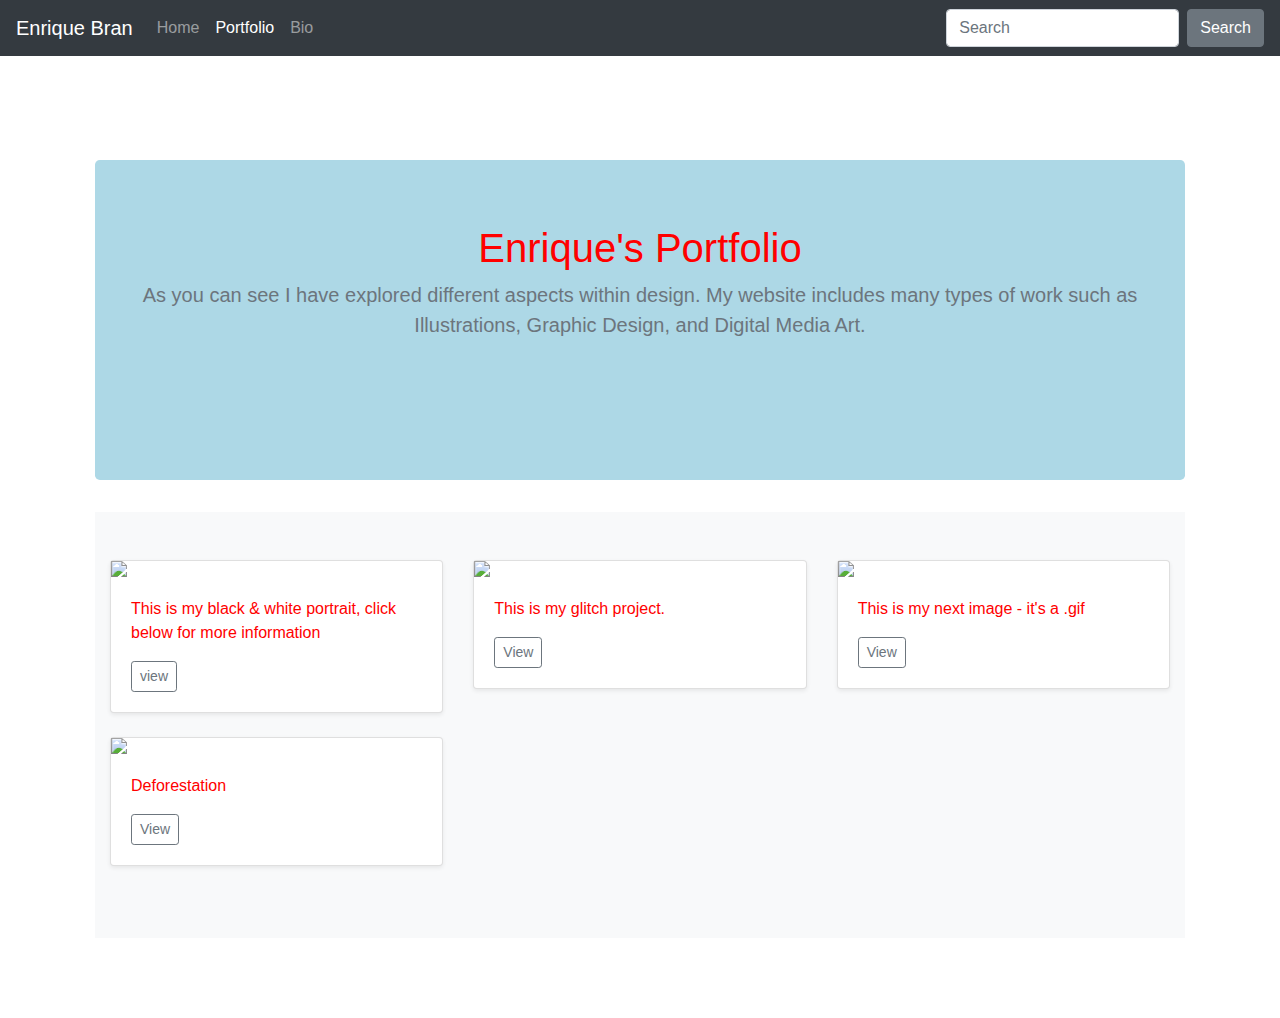
==== portfolio/index.html @ 24348348 "Update index.html" ====
<!DOCTYPE html>
<html lang="en">
  <head>
    <!-- This example is based off of the Bootstrap 4 Starter
    Template. It has been modified and additional examples have
    been added to demo a simple art portfolio. -->
    <meta charset="utf-8" />
    <meta
      name="viewport"
      content="width=device-width, initial-scale=1, shrink-to-fit=no"
    />
    <meta name="description" content="" />
    <meta
      name="author"
      content="Mark Otto, Jacob Thornton, and Bootstrap contributors"
    />
    <meta name="generator" content="Jekyll v4.1.1" />
    <title>Enrique's Portfolio</title>

    <!-- Bootstrap core CSS -->
    <link
      rel="stylesheet"
      href="https://stackpath.bootstrapcdn.com/bootstrap/4.5.2/css/bootstrap.min.css"
      integrity="sha384-JcKb8q3iqJ61gNV9KGb8thSsNjpSL0n8PARn9HuZOnIxN0hoP+VmmDGMN5t9UJ0Z"
      crossorigin="anonymous"
    />

    <!-- Additional Style Rules-->
    <style>
      .bd-placeholder-img {
        font-size: 1.125rem;
        text-anchor: middle;
        -webkit-user-select: none;
        -moz-user-select: none;
        -ms-user-select: none;
        user-select: none;
      }

      @media (min-width: 768px) {
        .bd-placeholder-img-lg {
          font-size: 3.5rem;
        }
      }
    </style>

    <style>
    .containerColor{
        background-color: lightblue;
    }
</style>
    
    <!-- Custom styles for this template -->
    <link href="style.css" rel="stylesheet" />
  </head>

  <body>
    <!-- Begin Nav Bar -->
    <nav class="navbar navbar-expand-md navbar-dark bg-dark fixed-top">
      <a class="navbar-brand" href="#">Enrique Bran</a>
      <button
        class="navbar-toggler"
        type="button"
        data-toggle="collapse"
        data-target="#navbarsExampleDefault"
        aria-controls="navbarsExampleDefault"
        aria-expanded="false"
        aria-label="Toggle navigation"
      >
        <span class="navbar-toggler-icon"></span>
      </button>

      <div class="collapse navbar-collapse" id="navbarsExampleDefault">
        <ul class="navbar-nav mr-auto">
          <li class="nav-item">
            <a class="nav-link" href="/artistic-portfolio/index.html"
              >Home <span class="sr-only">(current)</span></a
            >
          </li>
          <li class="nav-item active">
            <a class="nav-link" href="/artistic-portfolio/portfolio/index.html">Portfolio</a>
          </li>
          <li class="nav-item">
            <a class="nav-link" href="/artistic-portfolio/bio.html">Bio</a>
          </li>
        </ul>
        <form class="form-inline my-2 my-lg-0">
          <input
            class="form-control mr-sm-2"
            type="text"
            placeholder="Search"
            aria-label="Search"
          />
          <button class="btn btn-secondary my-2 my-sm-0" type="submit">
            Search
          </button>
        </form>
      </div>
    </nav>
    <!-- End Nav Bar -->

    <!-- Begin Page Content. -->
    <main role="main" class="container">
      <!-- Album Top Start. -->
      <section class="jumbotron text-center containerColor">
        <div class="container containerColor">
          <h1>Enrique's Portfolio</h1>
          <p class="lead text-muted">
            As you can see I have explored different aspects within design. My website includes many types of work such as Illustrations, Graphic Design, and Digital Media Art.
            <br /><br /><br />
            
          </p>
        </div>
      </section>
      <!-- Album Top End. -->

      <!-- Begin Album Body -->
      <div class="album py-5 bg-light containerColor">
        <div class="container">
          <div class="row">
            <!-- portrait Card Start -->
            <div class="col-md-4">
              <div class="card mb-4 shadow-sm">
                <img
                  src=https://cdn.glitch.me/1de531f8-c064-422e-887b-4090d77eb7e7%2FImage%205.JPG?v=1636812131251
                  width="100%"
                />
                <div class="card-body">
                  <p class="card-text">
                    This is my black & white portrait, click below for more information
                  </p>
                  <div
                    class="d-flex justify-content-between align-items-center"
                  >
                    <div class="btn-group">
                      <button
                        type="button"
                        onclick="document.location.href = '3humpbacks.html'"
                        class="btn btn-sm btn-outline-secondary"
                      >
                        view
                      </button>
                    </div>
                  </div>
                </div>
              </div>
            </div>
            <!-- 3Humpbacks Card End -->

            <!-- Roseglitch Card Start -->
            <div class="col-md-4">
              <div class="card mb-4 shadow-sm">
                <img
                  src=https://cdn.glitch.me/1de531f8-c064-422e-887b-4090d77eb7e7%2FIMG_5366.jpg?v=1636813802423
                  width="100%"
                />
                <div class="card-body">
                  <p class="card-text">This is my glitch project.</p>
                  <div
                    class="d-flex justify-content-between align-items-center"
                  >
                    <div class="btn-group">
                      <button
                        type="button"
                        onclick="document.location.href = 'jellyfishglitch.html'"
                        class="btn btn-sm btn-outline-secondary"
                      >
                        View
                      </button>
                    </div>
                  </div>
                </div>
              </div>
            </div>
            <!-- Jellyfishglitch Card End -->

            <!-- Moonlight Card Start -->
            <div class="col-md-4">
              <div class="card mb-4 shadow-sm">
                <img
                  src=https://cdn.glitch.me/1de531f8-c064-422e-887b-4090d77eb7e7%2F1_0_GIF_2%203.GIF?v=1636885086168
                  width="100%"
                />
                <div class="card-body">
                  <p class="card-text">This is my next image - it's a .gif</p>
                  <div
                    class="d-flex justify-content-between align-items-center"
                  >
                    <div class="btn-group">
                      <button
                        type="button"
                        onclick="document.location.href = 'jasminsbee.html'"
                        class="btn btn-sm btn-outline-secondary"
                      >
                        View
                      </button>
                    </div>
                  </div>
                </div>
              </div>
            </div>
            <!-- tree Card End -->
            <div class="col-md-4">
              <div class="card mb-4 shadow-sm">
                <img
                  src=https://cdn.glitch.me/1de531f8-c064-422e-887b-4090d77eb7e7%2Fposter.jpg?v=1636899799198
                  width="100%" 
                />     
                <div class="card-body">
                  <p class="card-text">
                    Deforestation 
                  </p>
                  <div
                    class="d-flex justify-content-between align-items-center"
                  >
                    <div class="btn-group">
                      <button
                        type="button"
                        onclick="document.location.href ='deforestation.html'"      
                        class="btn btn-sm btn-outline-secondary"
                      >
                        View
                      </button>
                    </div>
                  </div>
                </div>
              </div>
            </div>
            
            
             <!-- tree Cards End -->

    <!-- End Page Content. -->

    <!-- Required Bootstrap Scripts -->
    <script
      src="https://code.jquery.com/jquery-3.5.1.slim.min.js"
      integrity="sha384-DfXdz2htPH0lsSSs5nCTpuj/zy4C+OGpamoFVy38MVBnE+IbbVYUew+OrCXaRkfj"
      crossorigin="anonymous"
    ></script>
    <script>
      window.jQuery ||
        document.write(
          '<script src="../assets/js/vendor/jquery.slim.min.js"><\/script>'
        );</script
    ><script src="../assets/dist/js/bootstrap.bundle.min.js"></script>
  
    </body>
</html>
---- portfolio/style.css ----
body {
  padding-top: 5rem;
  margin: 5em;
  color: red;
  background: url(https://cdn.glitch.me/1de531f8-c064-422e-887b-4090d77eb7e7%2FIMG_6429.JPG?v=1636901964491) ; background-size: 100% 100%;

  
}
.starter-template {
  padding: 3rem 1.5rem;
  text-align: left;
 
  
}
.nav-p{
  display:inline-block;
  padding-top:.3125rem;
  padding-bottom:.3125rem;
  margin-right:1rem;
  font-size:1.25rem;

  line-height:inherit;
  white-space:nowrap;
  color: white;
  
}
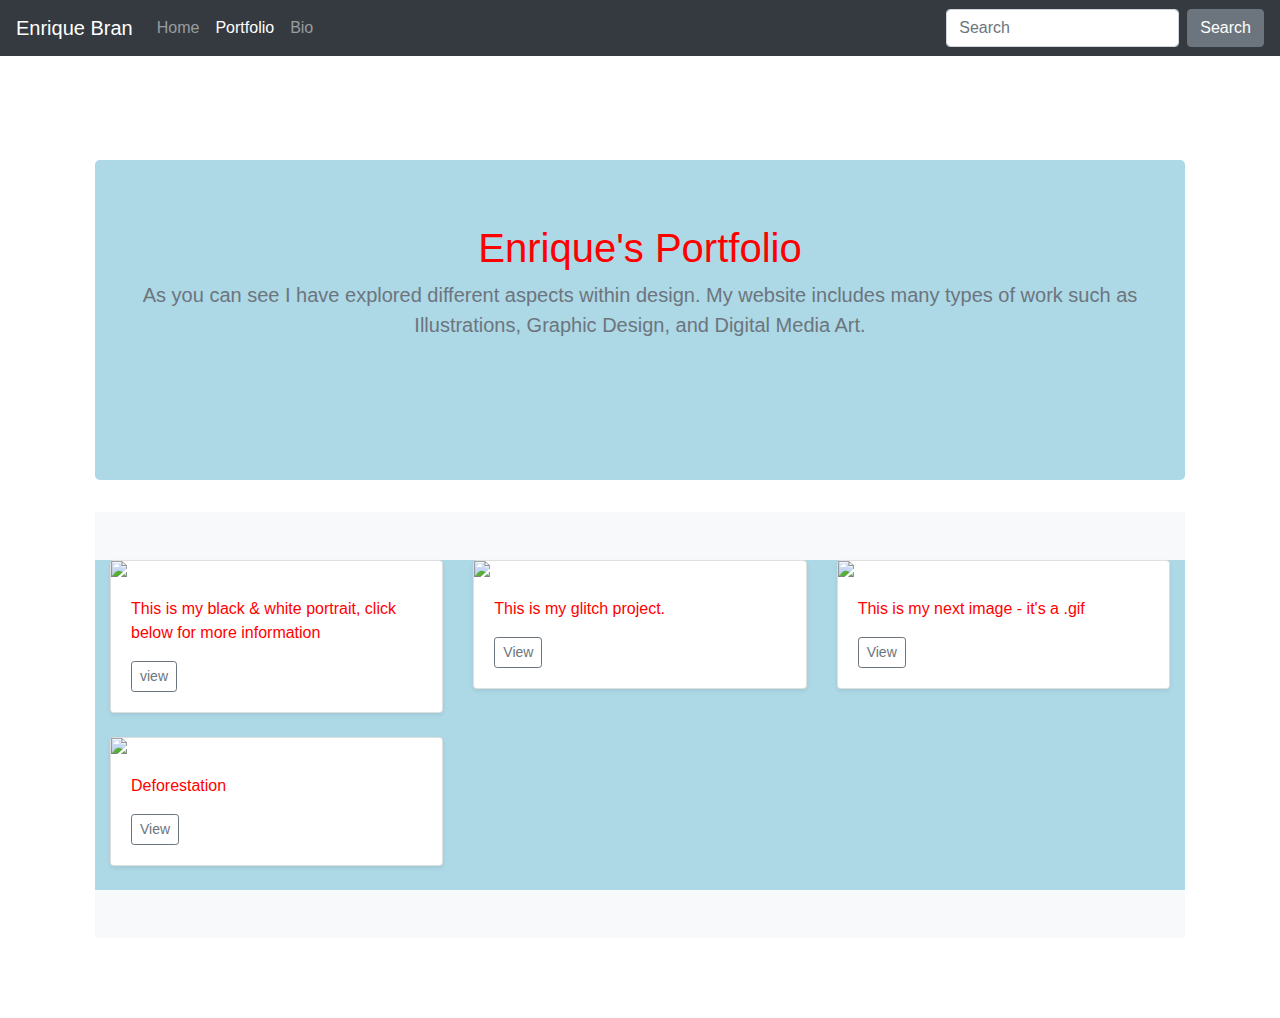
==== commit ce7d075a: "Update index.html" ====
--- a/portfolio/index.html
+++ b/portfolio/index.html
@@ -114,8 +114,8 @@
       <!-- Album Top End. -->
 
       <!-- Begin Album Body -->
-      <div class="album py-5 bg-light containerColor">
-        <div class="container">
+      <div class="album py-5 bg-light">
+        <div class="container containerColor">
           <div class="row">
             <!-- portrait Card Start -->
             <div class="col-md-4">
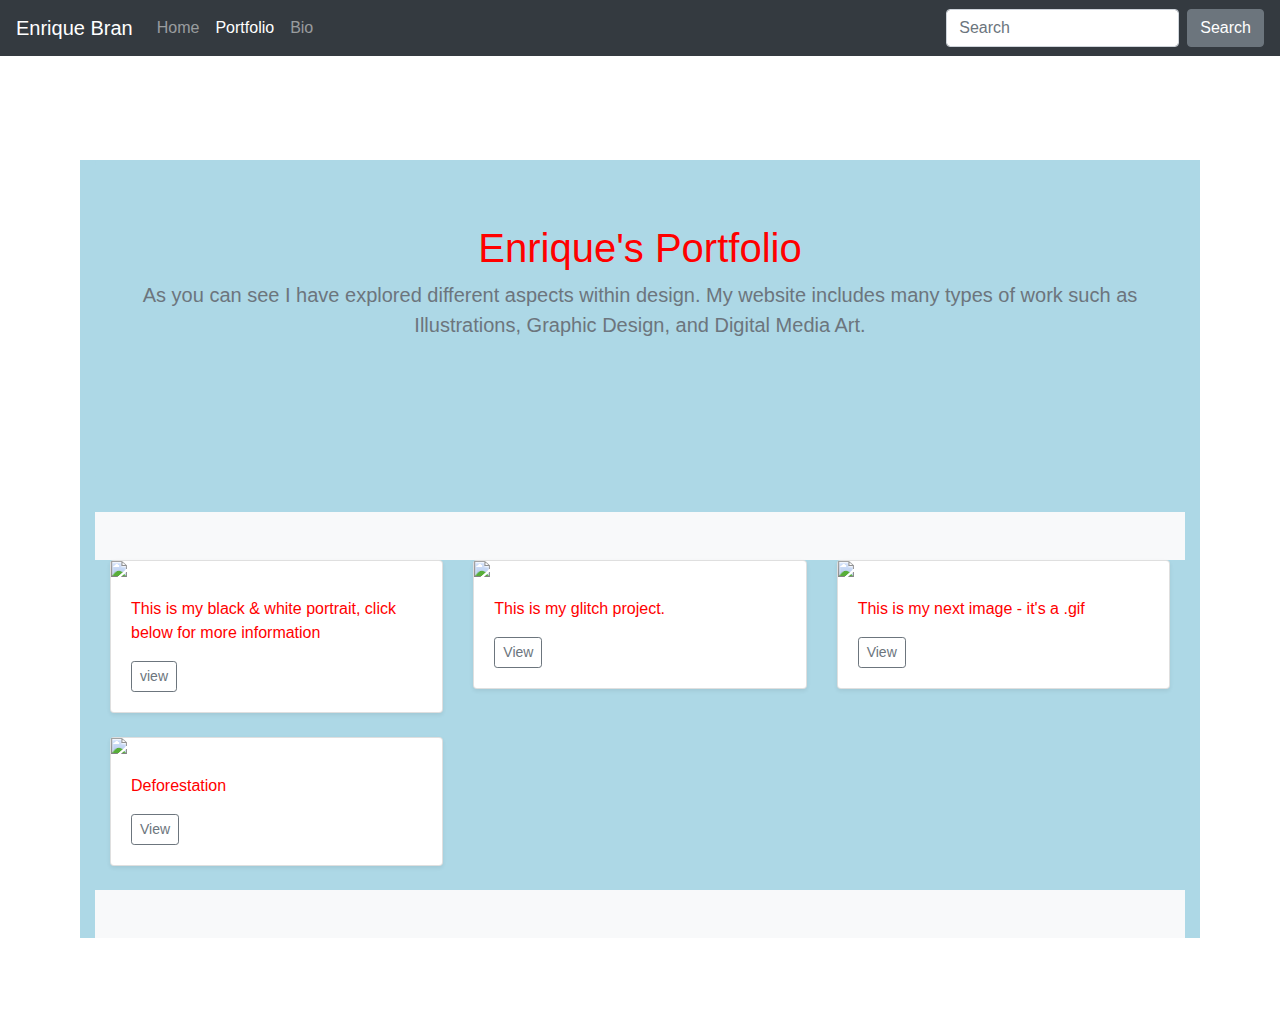
==== commit 7e0aff4d: "Update index.html" ====
--- a/portfolio/index.html
+++ b/portfolio/index.html
@@ -99,7 +99,7 @@
     <!-- End Nav Bar -->
 
     <!-- Begin Page Content. -->
-    <main role="main" class="container">
+    <main role="main" class="container containerColor">
       <!-- Album Top Start. -->
       <section class="jumbotron text-center containerColor">
         <div class="container containerColor">
@@ -114,9 +114,9 @@
       <!-- Album Top End. -->
 
       <!-- Begin Album Body -->
-      <div class="album py-5 bg-light">
+      <div class="album py-5 bg-light containerColor">
         <div class="container containerColor">
-          <div class="row">
+          <div class="row containerColor">
             <!-- portrait Card Start -->
             <div class="col-md-4">
               <div class="card mb-4 shadow-sm">
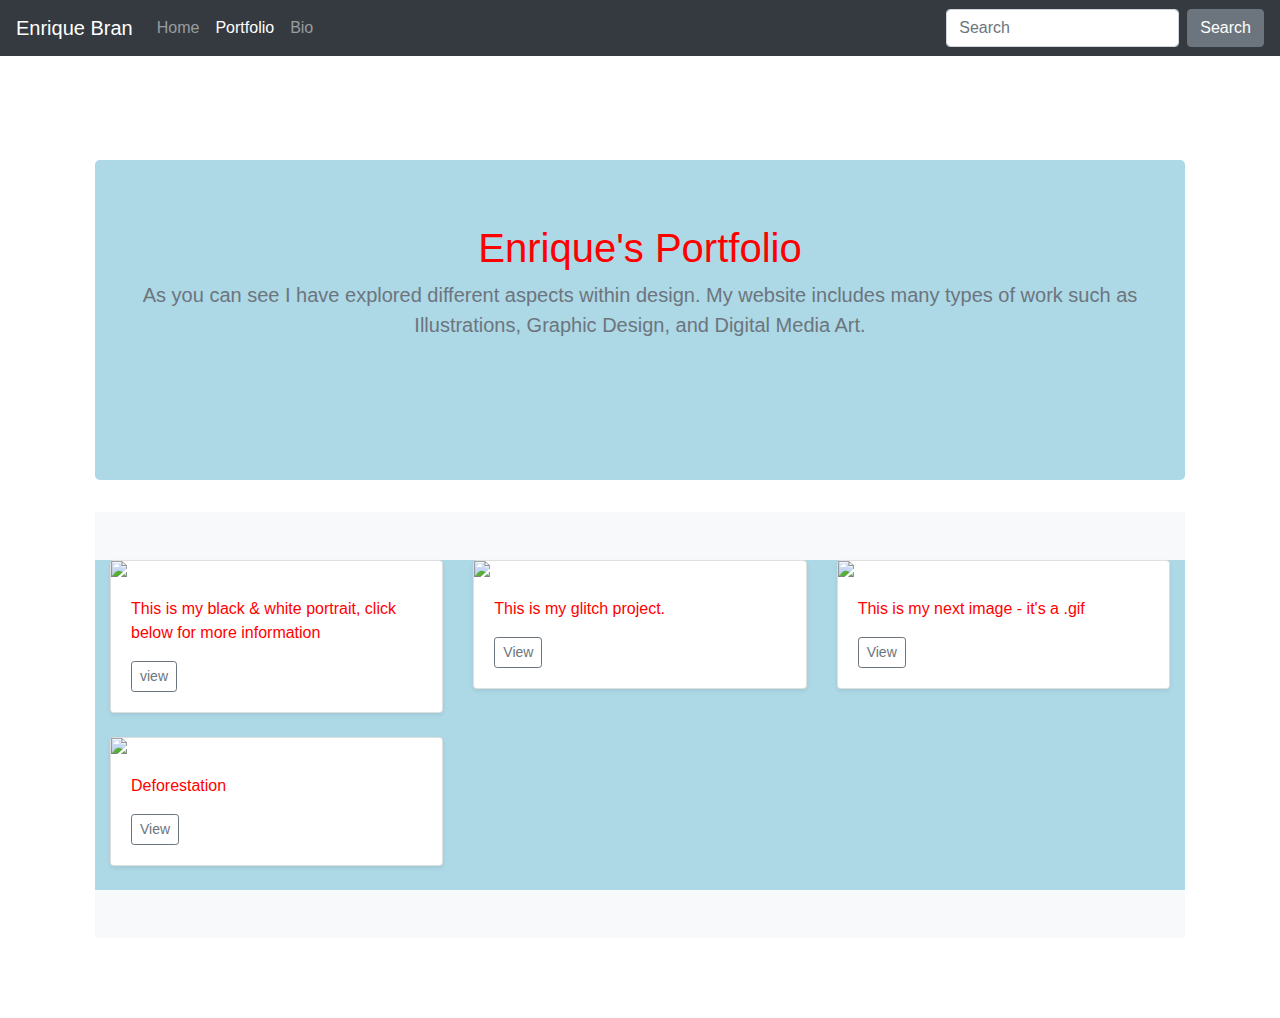
==== commit a6b58ebf: "Update index.html" ====
--- a/portfolio/index.html
+++ b/portfolio/index.html
@@ -99,7 +99,7 @@
     <!-- End Nav Bar -->
 
     <!-- Begin Page Content. -->
-    <main role="main" class="container containerColor">
+    <main role="main" class="container ">
       <!-- Album Top Start. -->
       <section class="jumbotron text-center containerColor">
         <div class="container containerColor">
@@ -114,7 +114,7 @@
       <!-- Album Top End. -->
 
       <!-- Begin Album Body -->
-      <div class="album py-5 bg-light containerColor">
+      <div class="album py-5 bg-light ">
         <div class="container containerColor">
           <div class="row containerColor">
             <!-- portrait Card Start -->
--- a/portfolio/style.css
+++ b/portfolio/style.css
@@ -21,7 +21,7 @@
 
   line-height:inherit;
   white-space:nowrap;
-  color: white;
+  color: blue;
   
 }
 
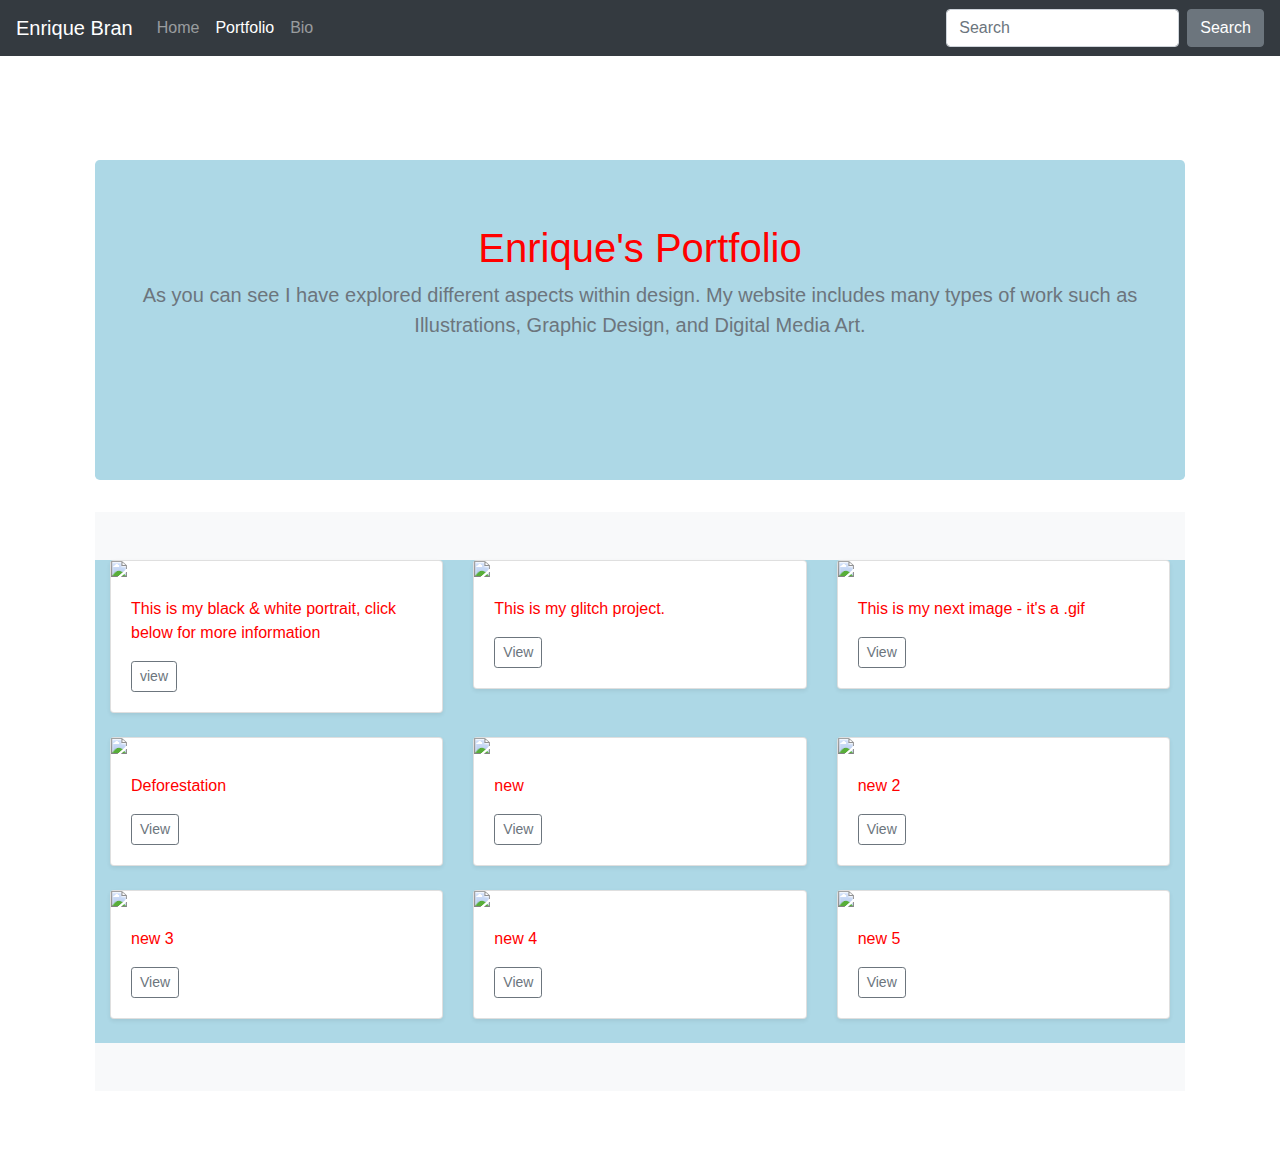
==== commit 08998bd3: "Add files via upload" ====
--- a/portfolio/index.html
+++ b/portfolio/index.html
@@ -228,7 +228,147 @@
             
             
              <!-- tree Cards End -->
-
+             <!-- 1-->
+             <div class="col-md-4">
+              <div class="card mb-4 shadow-sm">
+                <img
+                 src=https://cdn.glitch.me/1de531f8-c064-422e-887b-4090d77eb7e7%2Fposter.jpg?v=1636899799198
+                  width="100%"
+                />     
+                <div class="card-body">
+                  <p class="card-text">
+                    new 
+                  </p>
+                  <div
+                    class="d-flex justify-content-between align-items-center"
+                  >
+                    <div class="btn-group">
+                      <button
+                        type="button"
+                        onclick="document.location.href ='deforestation.html'"      
+                        class="btn btn-sm btn-outline-secondary"
+                      >
+                        View
+                      </button>
+                    </div>
+                  </div>
+                </div>
+              </div>
+            </div>
+             <!-- 1-->
+ <!-- 2-->
+ <div class="col-md-4">
+  <div class="card mb-4 shadow-sm">
+    <img
+     src=https://cdn.glitch.me/1de531f8-c064-422e-887b-4090d77eb7e7%2Fposter.jpg?v=1636899799198
+      width="100%"
+    />     
+    <div class="card-body">
+      <p class="card-text">
+        new 2 
+      </p>
+      <div
+        class="d-flex justify-content-between align-items-center"
+      >
+        <div class="btn-group">
+          <button
+            type="button"
+            onclick="document.location.href ='deforestation.html'"      
+            class="btn btn-sm btn-outline-secondary"
+          >
+            View
+          </button>
+        </div>
+      </div>
+    </div>
+  </div>
+</div>
+ <!-- 2 -->
+
+ <!-- 3-->
+ <div class="col-md-4">
+  <div class="card mb-4 shadow-sm">
+    <img
+     src=https://cdn.glitch.me/1de531f8-c064-422e-887b-4090d77eb7e7%2Fposter.jpg?v=1636899799198
+      width="100%"
+    />     
+    <div class="card-body">
+      <p class="card-text">
+        new 3 
+      </p>
+      <div
+        class="d-flex justify-content-between align-items-center"
+      >
+        <div class="btn-group">
+          <button
+            type="button"
+            onclick="document.location.href ='deforestation.html'"      
+            class="btn btn-sm btn-outline-secondary"
+          >
+            View
+          </button>
+        </div>
+      </div>
+    </div>
+  </div>
+</div>
+ <!-- 3 -->
+ <!-- 4 -->
+ <div class="col-md-4">
+  <div class="card mb-4 shadow-sm">
+    <img
+     src=https://cdn.glitch.me/1de531f8-c064-422e-887b-4090d77eb7e7%2Fposter.jpg?v=1636899799198
+      width="100%"
+    />     
+    <div class="card-body">
+      <p class="card-text">
+        new 4
+      </p>
+      <div
+        class="d-flex justify-content-between align-items-center"
+      >
+        <div class="btn-group">
+          <button
+            type="button"
+            onclick="document.location.href ='deforestation.html'"      
+            class="btn btn-sm btn-outline-secondary"
+          >
+            View
+          </button>
+        </div>
+      </div>
+    </div>
+  </div>
+</div>
+ <!-- 4 -->
+ <!-- 5 -->
+ <div class="col-md-4">
+  <div class="card mb-4 shadow-sm">
+    <img
+     src=https://cdn.glitch.me/1de531f8-c064-422e-887b-4090d77eb7e7%2Fposter.jpg?v=1636899799198
+      width="100%"
+    />     
+    <div class="card-body">
+      <p class="card-text">
+        new 5
+      </p>
+      <div
+        class="d-flex justify-content-between align-items-center"
+      >
+        <div class="btn-group">
+          <button
+            type="button"
+            onclick="document.location.href ='deforestation.html'"      
+            class="btn btn-sm btn-outline-secondary"
+          >
+            View
+          </button>
+        </div>
+      </div>
+    </div>
+  </div>
+</div>
+ <!-- 5 -->
     <!-- End Page Content. -->
 
     <!-- Required Bootstrap Scripts -->
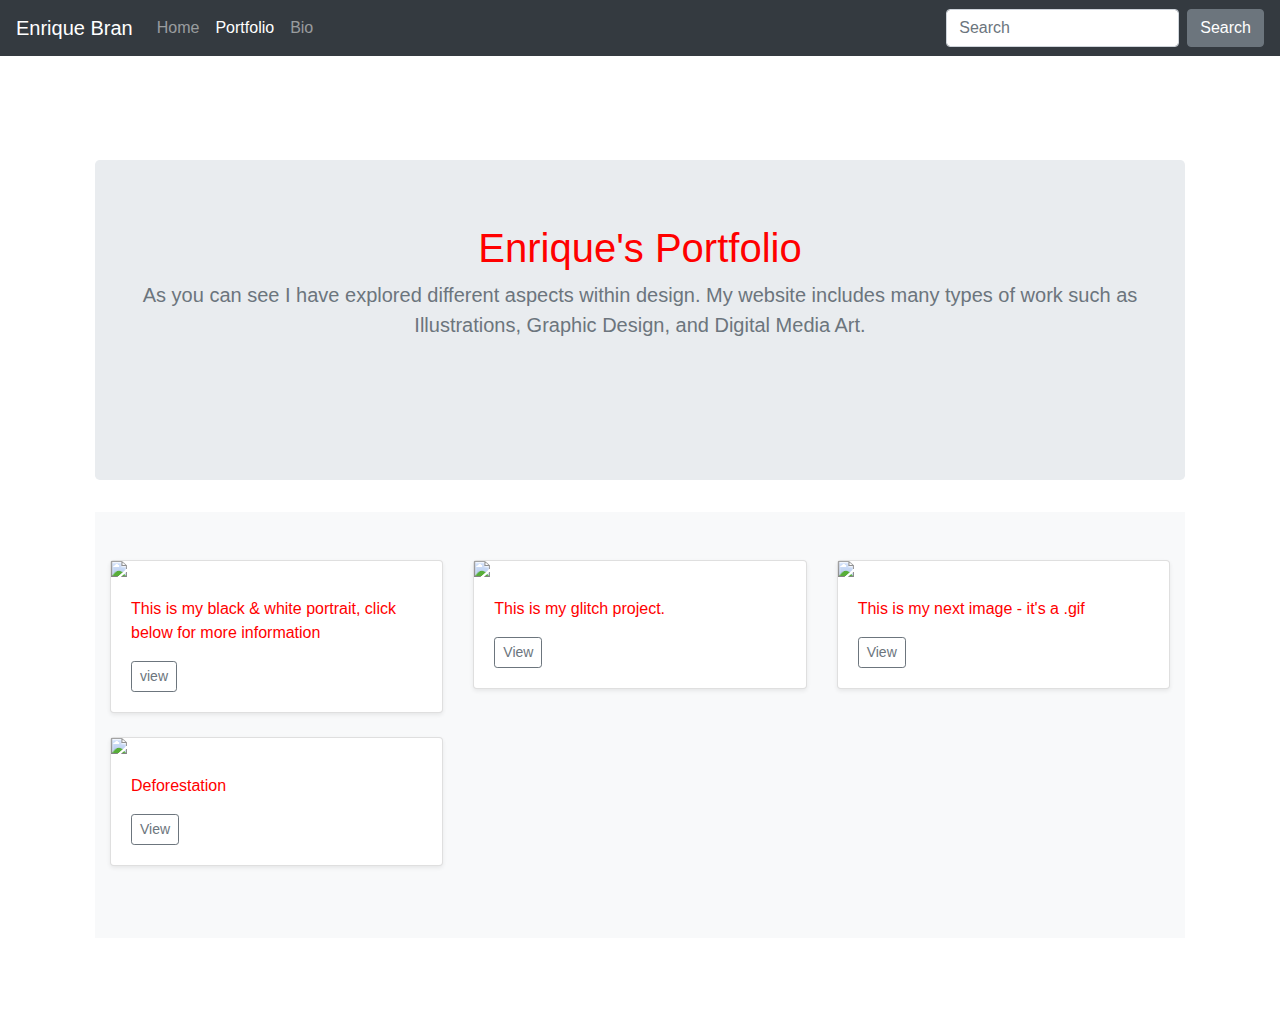
==== commit 0be1e3e4: "Update index.html" ====
--- a/portfolio/index.html
+++ b/portfolio/index.html
@@ -43,12 +43,6 @@
       }
     </style>
 
-    <style>
-    .containerColor{
-        background-color: lightblue;
-    }
-</style>
-    
     <!-- Custom styles for this template -->
     <link href="style.css" rel="stylesheet" />
   </head>
@@ -72,15 +66,15 @@
       <div class="collapse navbar-collapse" id="navbarsExampleDefault">
         <ul class="navbar-nav mr-auto">
           <li class="nav-item">
-            <a class="nav-link" href="/artistic-portfolio/index.html"
+            <a class="nav-link" href="/index.html"
               >Home <span class="sr-only">(current)</span></a
             >
           </li>
           <li class="nav-item active">
-            <a class="nav-link" href="/artistic-portfolio/portfolio/index.html">Portfolio</a>
+            <a class="nav-link" href="/portfolio/index.html">Portfolio</a>
           </li>
           <li class="nav-item">
-            <a class="nav-link" href="/artistic-portfolio/bio.html">Bio</a>
+            <a class="nav-link" href="/bio.html">Bio</a>
           </li>
         </ul>
         <form class="form-inline my-2 my-lg-0">
@@ -99,10 +93,10 @@
     <!-- End Nav Bar -->
 
     <!-- Begin Page Content. -->
-    <main role="main" class="container ">
+    <main role="main" class="container">
       <!-- Album Top Start. -->
-      <section class="jumbotron text-center containerColor">
-        <div class="container containerColor">
+      <section class="jumbotron text-center">
+        <div class="container">
           <h1>Enrique's Portfolio</h1>
           <p class="lead text-muted">
             As you can see I have explored different aspects within design. My website includes many types of work such as Illustrations, Graphic Design, and Digital Media Art.
@@ -114,9 +108,9 @@
       <!-- Album Top End. -->
 
       <!-- Begin Album Body -->
-      <div class="album py-5 bg-light ">
-        <div class="container containerColor">
-          <div class="row containerColor">
+      <div class="album py-5 bg-light">
+        <div class="container">
+          <div class="row">
             <!-- portrait Card Start -->
             <div class="col-md-4">
               <div class="card mb-4 shadow-sm">
@@ -228,147 +222,7 @@
             
             
              <!-- tree Cards End -->
-             <!-- 1-->
-             <div class="col-md-4">
-              <div class="card mb-4 shadow-sm">
-                <img
-                 src=https://cdn.glitch.me/1de531f8-c064-422e-887b-4090d77eb7e7%2Fposter.jpg?v=1636899799198
-                  width="100%"
-                />     
-                <div class="card-body">
-                  <p class="card-text">
-                    new 
-                  </p>
-                  <div
-                    class="d-flex justify-content-between align-items-center"
-                  >
-                    <div class="btn-group">
-                      <button
-                        type="button"
-                        onclick="document.location.href ='deforestation.html'"      
-                        class="btn btn-sm btn-outline-secondary"
-                      >
-                        View
-                      </button>
-                    </div>
-                  </div>
-                </div>
-              </div>
-            </div>
-             <!-- 1-->
- <!-- 2-->
- <div class="col-md-4">
-  <div class="card mb-4 shadow-sm">
-    <img
-     src=https://cdn.glitch.me/1de531f8-c064-422e-887b-4090d77eb7e7%2Fposter.jpg?v=1636899799198
-      width="100%"
-    />     
-    <div class="card-body">
-      <p class="card-text">
-        new 2 
-      </p>
-      <div
-        class="d-flex justify-content-between align-items-center"
-      >
-        <div class="btn-group">
-          <button
-            type="button"
-            onclick="document.location.href ='deforestation.html'"      
-            class="btn btn-sm btn-outline-secondary"
-          >
-            View
-          </button>
-        </div>
-      </div>
-    </div>
-  </div>
-</div>
- <!-- 2 -->
-
- <!-- 3-->
- <div class="col-md-4">
-  <div class="card mb-4 shadow-sm">
-    <img
-     src=https://cdn.glitch.me/1de531f8-c064-422e-887b-4090d77eb7e7%2Fposter.jpg?v=1636899799198
-      width="100%"
-    />     
-    <div class="card-body">
-      <p class="card-text">
-        new 3 
-      </p>
-      <div
-        class="d-flex justify-content-between align-items-center"
-      >
-        <div class="btn-group">
-          <button
-            type="button"
-            onclick="document.location.href ='deforestation.html'"      
-            class="btn btn-sm btn-outline-secondary"
-          >
-            View
-          </button>
-        </div>
-      </div>
-    </div>
-  </div>
-</div>
- <!-- 3 -->
- <!-- 4 -->
- <div class="col-md-4">
-  <div class="card mb-4 shadow-sm">
-    <img
-     src=https://cdn.glitch.me/1de531f8-c064-422e-887b-4090d77eb7e7%2Fposter.jpg?v=1636899799198
-      width="100%"
-    />     
-    <div class="card-body">
-      <p class="card-text">
-        new 4
-      </p>
-      <div
-        class="d-flex justify-content-between align-items-center"
-      >
-        <div class="btn-group">
-          <button
-            type="button"
-            onclick="document.location.href ='deforestation.html'"      
-            class="btn btn-sm btn-outline-secondary"
-          >
-            View
-          </button>
-        </div>
-      </div>
-    </div>
-  </div>
-</div>
- <!-- 4 -->
- <!-- 5 -->
- <div class="col-md-4">
-  <div class="card mb-4 shadow-sm">
-    <img
-     src=https://cdn.glitch.me/1de531f8-c064-422e-887b-4090d77eb7e7%2Fposter.jpg?v=1636899799198
-      width="100%"
-    />     
-    <div class="card-body">
-      <p class="card-text">
-        new 5
-      </p>
-      <div
-        class="d-flex justify-content-between align-items-center"
-      >
-        <div class="btn-group">
-          <button
-            type="button"
-            onclick="document.location.href ='deforestation.html'"      
-            class="btn btn-sm btn-outline-secondary"
-          >
-            View
-          </button>
-        </div>
-      </div>
-    </div>
-  </div>
-</div>
- <!-- 5 -->
+
     <!-- End Page Content. -->
 
     <!-- Required Bootstrap Scripts -->
@@ -386,3 +240,4 @@
   
     </body>
 </html>
+
